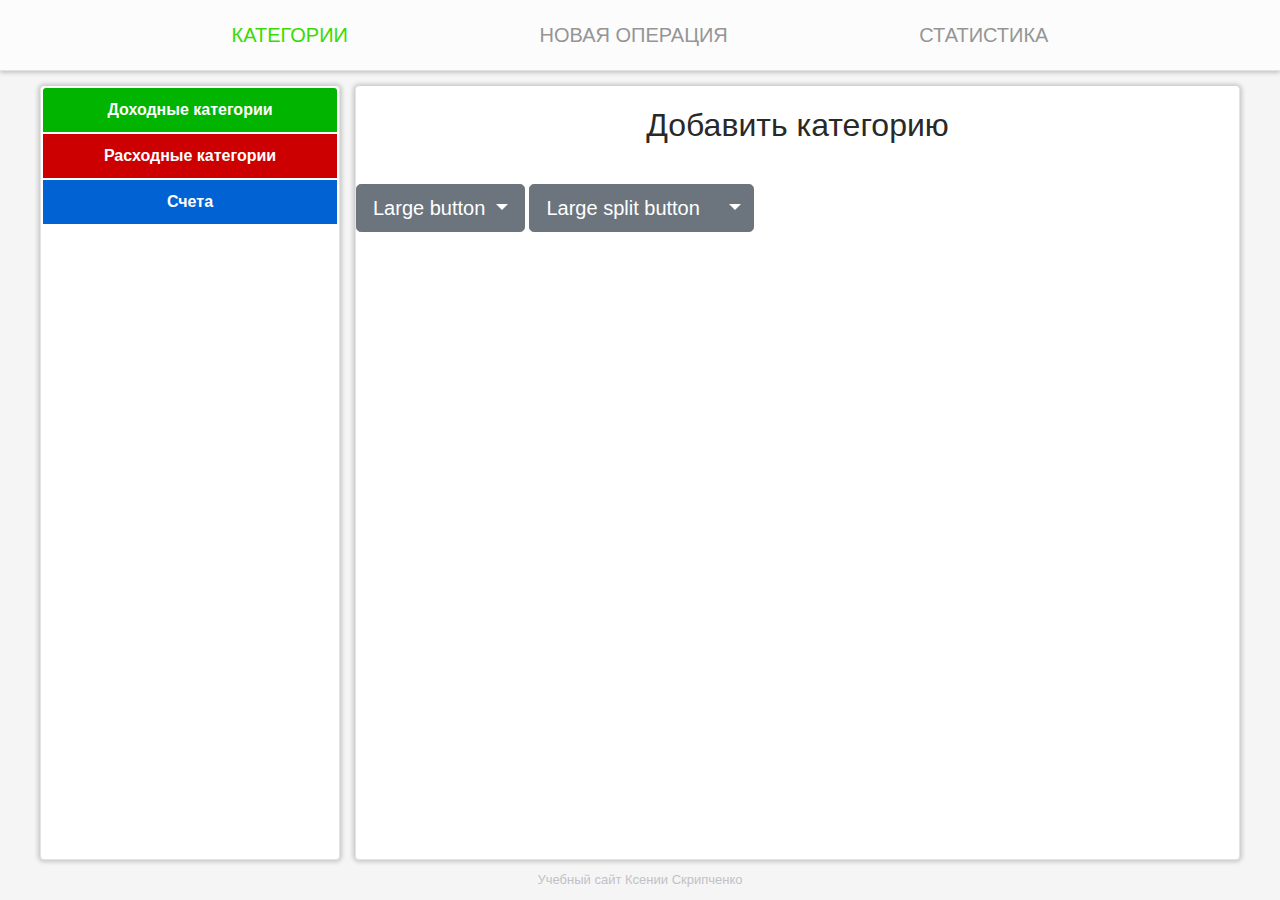
==== index.html @ 32fc9145 "init commit" ====
<!DOCTYPE html>
<html>

<head>
  <meta charset="UTF-8">
  <meta name="viewport" content="width=device-width, initial-scale=1.0">
  <meta http-equiv="X-UA-Compatible" content="ie=edge">
  <link rel="shortcut icon" href="./favicon.ico">
  <link rel="stylesheet" href="./styles//bootstrap.min.css">
  <link rel="stylesheet" href="./styles/default.css">
  <link rel="stylesheet" href="./styles/index.css">

  <title>Монитор финансов</title>
</head>

<body>
  <header>
    <nav>
      <a href="./index.html" class="currentAdress">КАТЕГОРИИ</a>
      <a href="./routes/add-new-operation.html">НОВАЯ ОПЕРАЦИЯ</a>
      <a href="./routes/statistic.html">СТАТИСТИКА</a>
    </nav>
  </header>

  <main>
    <div>
      <aside>
        <div class="sidebar-menuItem profit" data-toggle="collapse" data-target="#profit-items" aria-expanded="false" aria-controls="profit-items">
          Доходные категории
        </div>

        <div class="collapse" id="profit-items">
          <ul class="profit-categories">
            <li>Тут</li>
            <li>Будут</li>
            <li>Всякие</li>
            <li>Доходные</li>
            <li>Категории</li>
          </ul>
        </div>

        <div class="sidebar-menuItem expend" data-toggle="collapse" data-target="#expend-items" aria-expanded="false" aria-controls="expend-items">
          Расходные категории
        </div>

        <div class="collapse" id="expend-items">
          <ul class="expend-categories">
            <li>Тут</li>
            <li>Будут</li>
            <li>Всякие</li>
            <li>Расходные</li>
            <li>Категории</li>
          </ul>
        </div>

        <div class="sidebar-menuItem scores" data-toggle="collapse" data-target="#scores-items" aria-expanded="false" aria-controls="scores-items">
          Счета
        </div>

        <div class="collapse" id="scores-items">
          <ul class="scores-categories">
            <li>Тут</li>
            <li>Будут</li>
            <li>Всякие</li>
            <li>Счета</li>
            <li>Пользователя</li>
          </ul>
        </div>
      </aside>

      <section>
        <h2 class="mainTitle">Добавить категорию</h2>
        <div>
          <!-- <div class="dropdown">
            <button class="btn-secondary dropdown-toggle" type="button" id="dropdownMenuButton" data-toggle="dropdown" aria-haspopup="true"
              aria-expanded="false">
              Тип
            </button>

            <ul class="dropdown-menu" aria-labelledby="dropdownMenuButton">
              <li class="dropdown-item">Расходная</li>
              <li class="dropdown-item">Доходная</li>
              <li class="dropdown-item">Счёт</li>
            </ul>
          </div> -->

          <div class="btn-group">
            <button class="btn btn-secondary btn-lg dropdown-toggle" type="button" data-toggle="dropdown" aria-haspopup="true" aria-expanded="false">
              Large button
            </button>
            <div class="dropdown-menu">
              ...
            </div>
          </div>
          <div class="btn-group">
            <button class="btn btn-secondary btn-lg" type="button">
              Large split button
            </button>
            <button type="button" class="btn btn-lg btn-secondary dropdown-toggle dropdown-toggle-split" data-toggle="dropdown" aria-haspopup="true"
              aria-expanded="false">
              <span class="sr-only">Toggle Dropdown</span>
            </button>
            <div class="dropdown-menu">
              ...
            </div>
          </div>

        </div>
      </section>
  </main>

  <footer>Учебный сайт Ксении Скрипченко</footer>

  <script src="./scripts/jQuery.js"></script>
  <script src="./scripts/bootstrap.min.js"></script>
  <script src="./scripts/store.js"></script>
  <script src="./scripts/index.js"></script>
</body>

</html>
---- styles/default.css ----
* {
  padding: 0;
  margin: 0;
  box-sizing: border-box;
  position: relative;
  font-family: sans-serif;
  transition: 0.3s;
  color: #272727;
  outline: none;
}

html {
  height: 100%;
  background: white;
}

body {
  min-height: 1px;
  height: 100%;
  width: 100%;
  background: #f5f5f5;
  display: grid;
  grid-template-rows: auto 1fr auto;
  grid-template-areas:
    "header"
    "main"
    "footer"
  ;
}

header {
  grid-area: header;
  background: #fcfcfc;
  box-shadow: #00000030 0px 2px 4px 0px;
  border-bottom: 1px solid rgb(227, 227, 227);
}

nav {
  min-height: 70px;
  width: 100%;
  max-width: 1200px;
  margin: 0 auto;
  display: flex;
  align-items: center;
  justify-content: space-evenly;
}

header a {
  font-size: 20px;
  color: #959595;
}

header a:hover {
  color: #c6c6c6;
}

.currentAdress, .currentAdress:hover {
  color: #3BDA00;
}

main {
  grid-area: main;
  padding: 0 10px;
}

main > div {
  width: 100%;
  height: 100%;
  max-width: 1200px;
  margin: 0 auto;
  display: grid;
  grid-template-columns: 300px 1fr;
  grid-template-areas: 
  "sidebar content"
  ;
  grid-gap: 15px;
  padding-top: 15px;
}

aside {
  grid-area: sidebar;
}

main > div section {
  grid-area: content;
}

aside , main > div section {
  background: white;
  box-shadow: #00000030 0px 0px 4px 2px;
  border: 1px solid rgb(227, 227, 227);
  border-top: none;
  border-radius: 4px;
}

footer {
  grid-area: footer;
  color: #c1c1c8;
  font-size: 13px;
  min-height: 40px;
  display: flex;
  align-items: center;
  justify-content: center;
}

a {
  text-decoration: none;
}

a:hover {
  text-decoration: none;
}

.sidebar-menuItem {
  width: 100%;
  text-align: center;
  padding: 10px;
  font-weight: bold;
  cursor: pointer;
  user-select: none;
}

ul {
  list-style: none;
}

.mainTitle {
  text-align: center;
  margin: 20px 0 40px;
  color: #292929;
}

/* #primary-1 { background-color: #3BDA00}
#primary-2 { background-color: #4AA329}
#primary-3 { background-color: #268E00}
#primary-4 { background-color: #6BEC3B}
#primary-5 { background-color: #8EEC6A}

#secondary-a-1 { background-color: #FF6200}
#secondary-a-2 { background-color: #BF6730}
#secondary-a-3 { background-color: #A63F00}
#secondary-a-4 { background-color: #FF8940}
#secondary-a-5 { background-color: #FFA873}

#secondary-b-1 { background-color: #BE008A}
#secondary-b-2 { background-color: #8F2471}
#secondary-b-3 { background-color: #7C005A}
#secondary-b-4 { background-color: #DF38B1}
#secondary-b-5 { background-color: #DF64BD} */
---- styles/index.css ----
aside {
  padding: 2px;
}

.sidebar-menuItem {
  color: white;
  margin-bottom: 2px;
}

.sidebar-menuItem:first-child {
  border-radius: 3px 3px 0 0;
}

.sidebar-menuItem.profit {
  background-color: rgb(0, 180, 0);
}

.sidebar-menuItem.profit:hover {
  background-color: rgb(0, 206, 0);
}

.sidebar-menuItem.expend {
  background-color: rgb(204, 0, 0);
}

.sidebar-menuItem.expend:hover {
  background-color: rgb(223, 0, 0);
}

.sidebar-menuItem.scores {
  background-color: rgb(0, 98, 211);
}

.sidebar-menuItem.scores:hover {
  background-color: rgb(37, 139, 255);
}

aside li {
  width: 100%;
  padding: 5px 10px;
  cursor: pointer;
  user-select: none;
  background: rgb(238, 238, 238);
  margin-bottom: 2px;
  /* margin: 2px 0; */
}

aside li:hover {
  background: rgb(216, 216, 216);
}

aside ul {
  margin-bottom: 2px;
  border-bottom: 1px solid rgb(227, 227, 227);
}
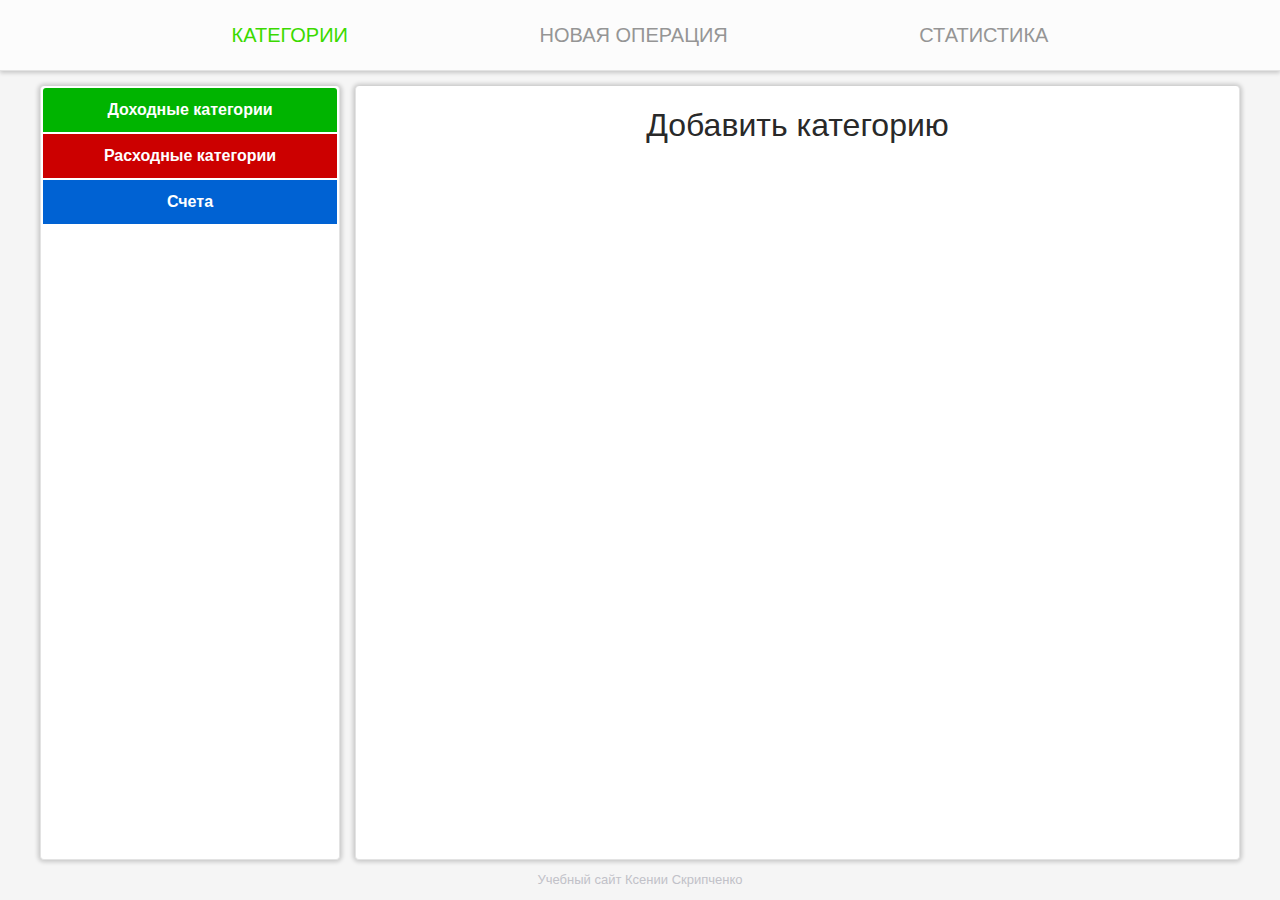
==== commit 4324d022: "some changes" ====
--- a/index.html
+++ b/index.html
@@ -70,42 +70,7 @@
 
       <section>
         <h2 class="mainTitle">Добавить категорию</h2>
-        <div>
-          <!-- <div class="dropdown">
-            <button class="btn-secondary dropdown-toggle" type="button" id="dropdownMenuButton" data-toggle="dropdown" aria-haspopup="true"
-              aria-expanded="false">
-              Тип
-            </button>
-
-            <ul class="dropdown-menu" aria-labelledby="dropdownMenuButton">
-              <li class="dropdown-item">Расходная</li>
-              <li class="dropdown-item">Доходная</li>
-              <li class="dropdown-item">Счёт</li>
-            </ul>
-          </div> -->
-
-          <div class="btn-group">
-            <button class="btn btn-secondary btn-lg dropdown-toggle" type="button" data-toggle="dropdown" aria-haspopup="true" aria-expanded="false">
-              Large button
-            </button>
-            <div class="dropdown-menu">
-              ...
-            </div>
-          </div>
-          <div class="btn-group">
-            <button class="btn btn-secondary btn-lg" type="button">
-              Large split button
-            </button>
-            <button type="button" class="btn btn-lg btn-secondary dropdown-toggle dropdown-toggle-split" data-toggle="dropdown" aria-haspopup="true"
-              aria-expanded="false">
-              <span class="sr-only">Toggle Dropdown</span>
-            </button>
-            <div class="dropdown-menu">
-              ...
-            </div>
-          </div>
-
-        </div>
+        
       </section>
   </main>
 
@@ -117,4 +82,4 @@
   <script src="./scripts/index.js"></script>
 </body>
 
-</html>+</html>
